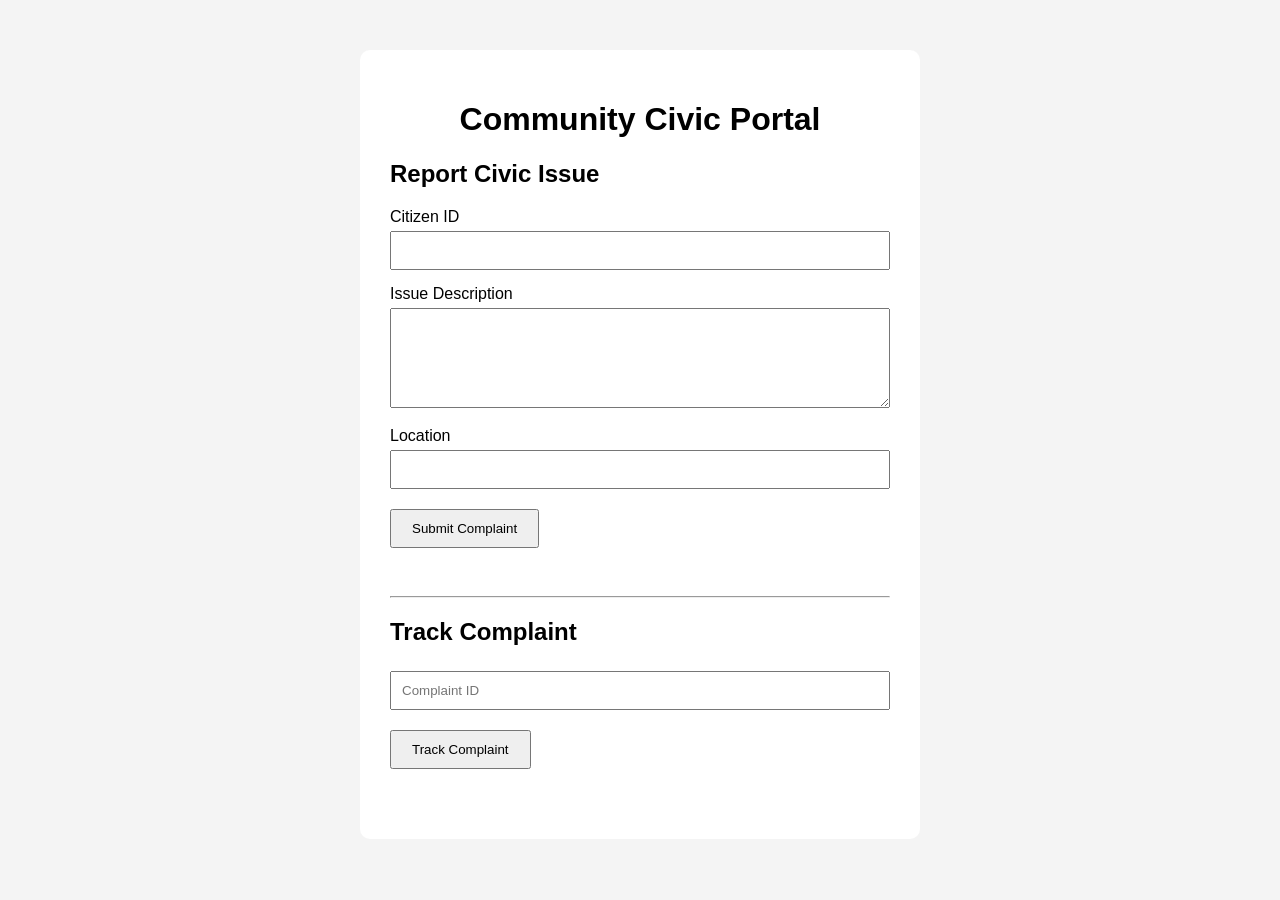
==== complaint/frontend/index.html @ 68f261ad "Organize citizen and complaint services" ====
<!DOCTYPE html>
<html>
<head>
    <title>Complaint Service</title>
    <link rel="stylesheet" href="style.css">
</head>
<body>
<div class="container">
    <h1>Community Civic Portal</h1>
    <h2>Report Civic Issue</h2>
    <form id="complaintForm">
        <label>Citizen ID</label>
        <input type="number" id="citizenId" required>
        <label>Issue Description</label>
        <textarea id="description" required></textarea>
        <label>Location</label>
        <input type="text" id="location" required>
        <button type="submit">Submit Complaint</button>
    </form>
    <div id="result"></div>
    <hr>
    <h2>Track Complaint</h2>
    <input type="number" id="searchComplaintId" placeholder="Complaint ID">
    <button onclick="findComplaint()">Track Complaint</button>
    <div id="complaintDetails"></div>
</div>
<script src="script.js"></script>
</body>
</html>
---- complaint/frontend/style.css ----
body {
    font-family: Arial, sans-serif;
    background: #f4f4f4;
}
.container {
    width: 500px;
    margin: 50px auto;
    background: white;
    padding: 30px;
    border-radius: 10px;
}
h1 { text-align: center; }
label {
    display: block;
    margin-top: 15px;
}
input, textarea {
    width: 100%;
    padding: 10px;
    margin-top: 5px;
    box-sizing: border-box;
}
textarea { height: 100px; }
button {
    margin-top: 20px;
    padding: 10px 20px;
}
#result, #complaintDetails {
    margin-top: 20px;
    padding: 10px;
}
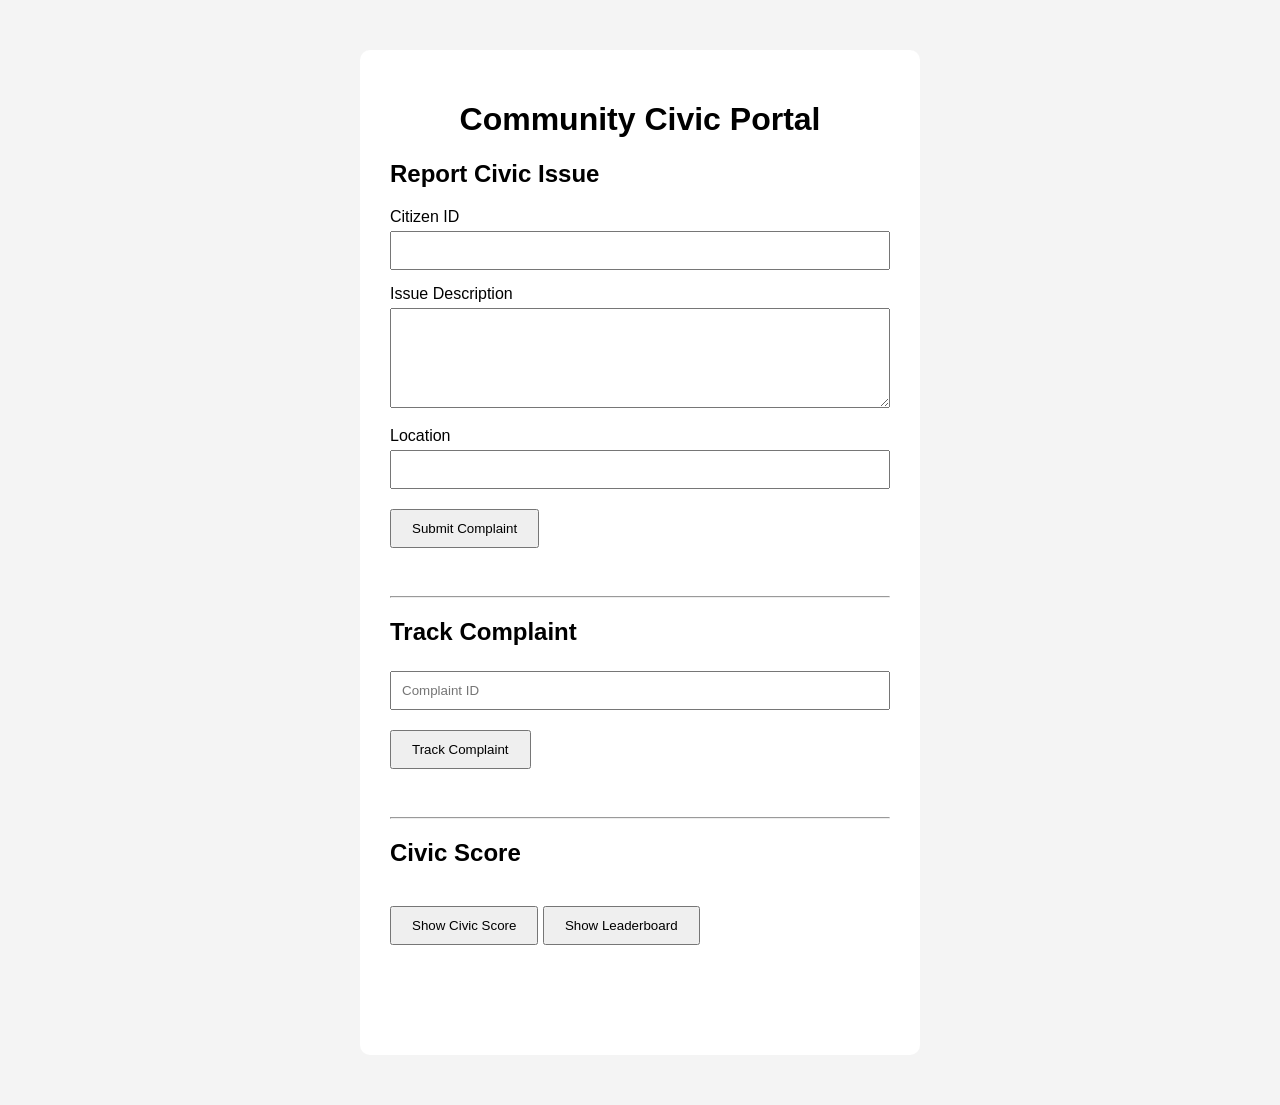
==== commit 8ee775a2: "Add civic score controls to frontend" ====
--- a/complaint/frontend/index.html
+++ b/complaint/frontend/index.html
@@ -1,29 +1,35 @@
-<!DOCTYPE html>
+<!doctype html>
 <html>
-<head>
+  <head>
     <title>Complaint Service</title>
-    <link rel="stylesheet" href="style.css">
-</head>
-<body>
-<div class="container">
-    <h1>Community Civic Portal</h1>
-    <h2>Report Civic Issue</h2>
-    <form id="complaintForm">
+    <link rel="stylesheet" href="style.css" />
+  </head>
+  <body>
+    <div class="container">
+      <h1>Community Civic Portal</h1>
+      <h2>Report Civic Issue</h2>
+      <form id="complaintForm">
         <label>Citizen ID</label>
-        <input type="number" id="citizenId" required>
+        <input type="number" id="citizenId" required />
         <label>Issue Description</label>
         <textarea id="description" required></textarea>
         <label>Location</label>
-        <input type="text" id="location" required>
+        <input type="text" id="location" required />
         <button type="submit">Submit Complaint</button>
-    </form>
-    <div id="result"></div>
-    <hr>
-    <h2>Track Complaint</h2>
-    <input type="number" id="searchComplaintId" placeholder="Complaint ID">
-    <button onclick="findComplaint()">Track Complaint</button>
-    <div id="complaintDetails"></div>
-</div>
-<script src="script.js"></script>
-</body>
+      </form>
+      <div id="result"></div>
+      <hr />
+      <h2>Track Complaint</h2>
+      <input type="number" id="searchComplaintId" placeholder="Complaint ID" />
+      <button onclick="findComplaint()">Track Complaint</button>
+      <div id="complaintDetails"></div>
+      <hr />
+      <h2>Civic Score</h2>
+      <button type="button" id="scoreButton">Show Civic Score</button>
+      <button type="button" id="leaderboardButton">Show Leaderboard</button>
+      <div id="scoreDetails"></div>
+      <div id="leaderboardDetails"></div>
+    </div>
+    <script src="script.js"></script>
+  </body>
 </html>
--- a/complaint/frontend/style.css
+++ b/complaint/frontend/style.css
@@ -1,31 +1,39 @@
 body {
-    font-family: Arial, sans-serif;
-    background: #f4f4f4;
+  font-family: Arial, sans-serif;
+  background: #f4f4f4;
 }
 .container {
-    width: 500px;
-    margin: 50px auto;
-    background: white;
-    padding: 30px;
-    border-radius: 10px;
+  width: 500px;
+  margin: 50px auto;
+  background: white;
+  padding: 30px;
+  border-radius: 10px;
 }
-h1 { text-align: center; }
+h1 {
+  text-align: center;
+}
 label {
-    display: block;
-    margin-top: 15px;
+  display: block;
+  margin-top: 15px;
 }
-input, textarea {
-    width: 100%;
-    padding: 10px;
-    margin-top: 5px;
-    box-sizing: border-box;
+input,
+textarea {
+  width: 100%;
+  padding: 10px;
+  margin-top: 5px;
+  box-sizing: border-box;
 }
-textarea { height: 100px; }
+textarea {
+  height: 100px;
+}
 button {
-    margin-top: 20px;
-    padding: 10px 20px;
+  margin-top: 20px;
+  padding: 10px 20px;
 }
-#result, #complaintDetails {
-    margin-top: 20px;
-    padding: 10px;
+#result,
+#complaintDetails,
+#scoreDetails,
+#leaderboardDetails {
+  margin-top: 20px;
+  padding: 10px;
 }
